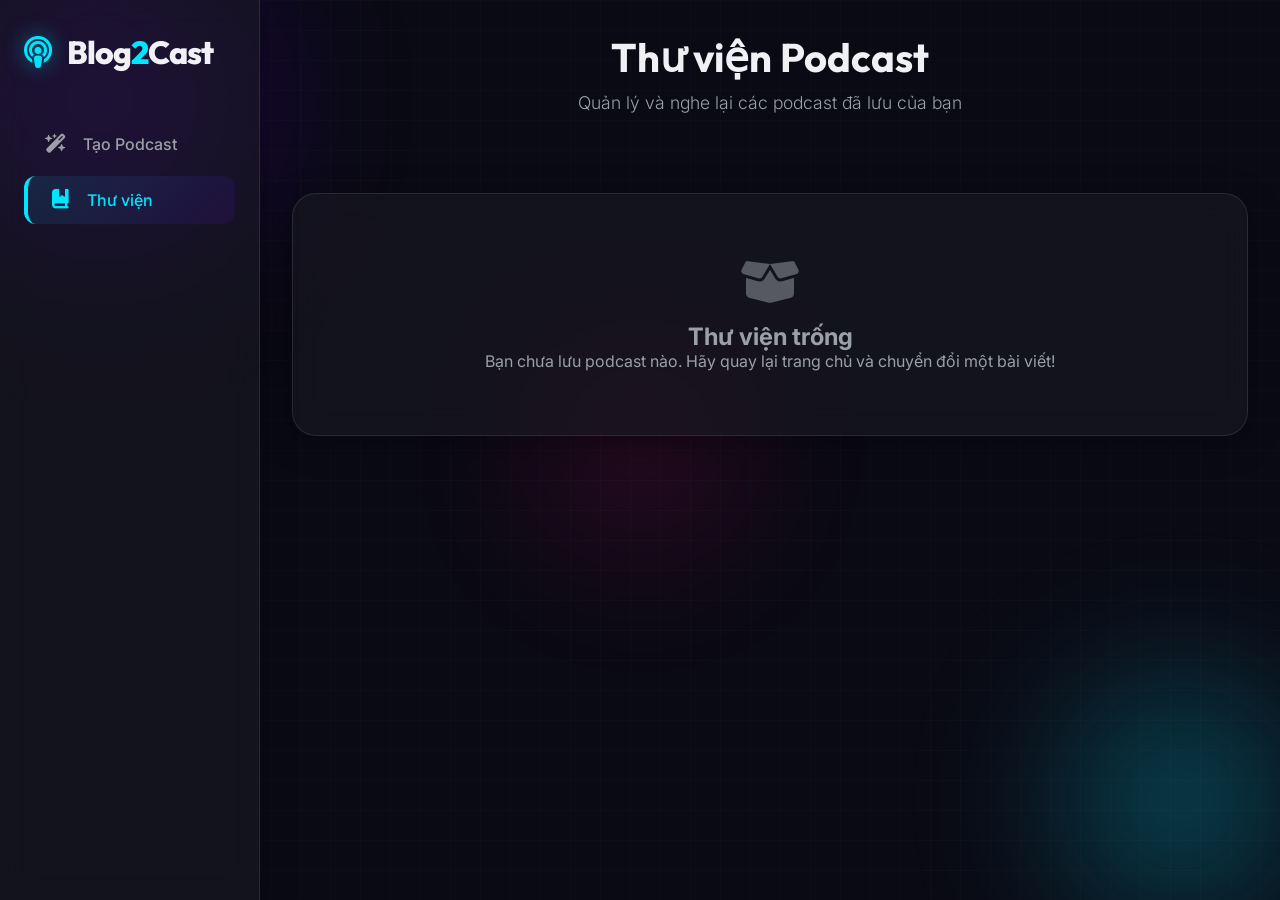
==== blog-to-podcast/frontend/library.html @ 4a478bd0 "add fe library" ====
<!DOCTYPE html>
<html lang="vi">
<head>
    <meta charset="UTF-8">
    <meta name="viewport" content="width=device-width, initial-scale=1.0">
    <title>Thư viện Podcast - Blog2Cast</title>
    <!-- Fonts & Icons -->
    <link href="https://fonts.googleapis.com/css2?family=Inter:wght@300;400;500;600;700&family=Outfit:wght@500;600;700;800&display=swap" rel="stylesheet">
    <link rel="stylesheet" href="https://cdnjs.cloudflare.com/ajax/libs/font-awesome/6.4.0/css/all.min.css">
    <!-- CSS -->
    <link rel="stylesheet" href="styles.css?v=3">
    <style>
        .library-container {
            display: grid;
            grid-template-columns: repeat(auto-fill, minmax(300px, 1fr));
            gap: 1.5rem;
            margin-top: 2rem;
            width: 100%;
        }
        
        .podcast-card {
            display: flex;
            flex-direction: column;
            gap: 1rem;
            padding: 1.5rem;
            position: relative;
        }

        .podcast-card h3 {
            font-size: 1.1rem;
            margin-bottom: 0.5rem;
            color: var(--primary);
            white-space: nowrap;
            overflow: hidden;
            text-overflow: ellipsis;
        }

        .podcast-meta {
            font-size: 0.85rem;
            color: var(--text-muted);
            display: flex;
            justify-content: space-between;
            margin-bottom: 0.5rem;
        }
        
        .podcast-url {
            font-size: 0.85rem;
            color: var(--text-muted);
            white-space: nowrap;
            overflow: hidden;
            text-overflow: ellipsis;
            display: block;
            text-decoration: none;
        }
        
        .podcast-url:hover {
            color: var(--primary);
            text-decoration: underline;
        }

        .delete-btn {
            position: absolute;
            top: 1rem;
            right: 1rem;
            background: rgba(255, 61, 0, 0.1);
            color: var(--error);
            border: none;
            width: 30px;
            height: 30px;
            border-radius: 50%;
            display: flex;
            align-items: center;
            justify-content: center;
            cursor: pointer;
            transition: all 0.3s;
        }
        
        .delete-btn:hover {
            background: var(--error);
            color: white;
        }

        .empty-state {
            text-align: center;
            padding: 4rem 2rem;
            color: var(--text-muted);
            width: 100%;
            grid-column: 1 / -1;
        }
        
        .empty-state i {
            font-size: 3rem;
            margin-bottom: 1rem;
            opacity: 0.5;
        }
    </style>
</head>
<body>
    <!-- Background Elements -->
    <div class="bg-effects">
        <div class="orb orb-1"></div>
        <div class="orb orb-2"></div>
        <div class="orb orb-3"></div>
        <div class="grid-overlay"></div>
    </div>

    <div class="app-layout">
        <!-- Sidebar -->
        <aside class="sidebar glass-effect" style="border-radius: 0; border-top: none; border-bottom: none; border-left: none;">
            <div class="logo">
                <div class="logo-icon">
                    <i class="fa-solid fa-podcast"></i>
                </div>
                <h1>Blog<span>2</span>Cast</h1>
            </div>
            <nav class="nav-menu">
                <a href="index.html" class="nav-item">
                    <i class="fa-solid fa-wand-magic-sparkles"></i>
                    <span>Tạo Podcast</span>
                </a>
                <a href="library.html" class="nav-item active">
                    <i class="fa-solid fa-book-bookmark"></i>
                    <span>Thư viện</span>
                </a>
            </nav>
        </aside>

        <!-- Main Content -->
        <div class="main-content">
            <main class="app-container" style="max-width: 1200px;">
                <!-- Header -->
                <header class="app-header">
                    <h2 style="font-family: 'Outfit', sans-serif; font-size: 2.5rem; margin-bottom: 10px;">Thư viện Podcast</h2>
                    <p class="tagline">Quản lý và nghe lại các podcast đã lưu của bạn</p>
                </header>

        <!-- Library Content -->
        <section id="library-content" class="library-container">
            <!-- Cards will be populated by JS -->
        </section>

            </main>
        </div>
    </div>

    <!-- Script -->
    <script src="library.js"></script>
</body>
</html>
---- blog-to-podcast/frontend/styles.css ----
:root {
    --primary: #00e5ff;
    --primary-dark: #00b8cc;
    --secondary: #7000ff;
    --bg-dark: #0a0a14;
    --card-bg: rgba(25, 25, 35, 0.6);
    --text-main: #f0f0f5;
    --text-muted: #9aa0a6;
    --border-color: rgba(255, 255, 255, 0.1);
    --glass-shadow: 0 8px 32px 0 rgba(0, 0, 0, 0.37);
    --success: #00e676;
    --error: #ff3d00;
    --pending: #ffa000;
}

* {
    margin: 0;
    padding: 0;
    box-sizing: border-box;
}

body {
    font-family: 'Inter', sans-serif;
    background-color: var(--bg-dark);
    color: var(--text-main);
    min-height: 100vh;
    overflow-x: hidden;
    position: relative;
}

/* Background Effects */
.bg-effects {
    position: fixed;
    top: 0;
    left: 0;
    width: 100vw;
    height: 100vh;
    z-index: -1;
    overflow: hidden;
}

.orb {
    position: absolute;
    border-radius: 50%;
    filter: blur(80px);
    opacity: 0.5;
    animation: float 20s infinite alternate;
}

.orb-1 {
    width: 400px;
    height: 400px;
    background: radial-gradient(circle, var(--secondary), transparent 70%);
    top: -100px;
    left: -100px;
}

.orb-2 {
    width: 300px;
    height: 300px;
    background: radial-gradient(circle, var(--primary), transparent 70%);
    bottom: -50px;
    right: -50px;
    animation-delay: -5s;
}

.orb-3 {
    width: 250px;
    height: 250px;
    background: radial-gradient(circle, #ff007f, transparent 70%);
    top: 50%;
    left: 50%;
    transform: translate(-50%, -50%);
    opacity: 0.3;
    animation-delay: -10s;
}

.grid-overlay {
    position: absolute;
    top: 0;
    left: 0;
    width: 100%;
    height: 100%;
    background-image: linear-gradient(rgba(255, 255, 255, 0.03) 1px, transparent 1px),
    linear-gradient(90deg, rgba(255, 255, 255, 0.03) 1px, transparent 1px);
    background-size: 30px 30px;
    opacity: 0.5;
}

@keyframes float {
    0% { transform: translate(0, 0) scale(1); }
    33% { transform: translate(30px, -50px) scale(1.1); }
    66% { transform: translate(-20px, 20px) scale(0.9); }
    100% { transform: translate(0, 0) scale(1); }
}

/* Layout & Sidebar */
.app-layout {
    display: flex;
    width: 100vw;
    min-height: 100vh;
}

.sidebar {
    width: 260px;
    background: rgba(20, 20, 25, 0.7);
    backdrop-filter: blur(20px);
    -webkit-backdrop-filter: blur(20px);
    border-right: 1px solid var(--border-color);
    padding: 2rem 1.5rem;
    display: flex;
    flex-direction: column;
    z-index: 10;
}

.sidebar .logo {
    justify-content: flex-start;
    margin-bottom: 3rem;
}

.sidebar .logo-icon {
    font-size: 2rem;
}

.sidebar .logo h1 {
    font-size: 2rem;
}

.nav-menu {
    display: flex;
    flex-direction: column;
    gap: 0.5rem;
}

.nav-item {
    display: flex;
    align-items: center;
    gap: 15px;
    padding: 14px 20px;
    border-radius: 12px;
    color: var(--text-muted);
    text-decoration: none;
    font-weight: 500;
    transition: all 0.3s ease;
}

.nav-item i {
    font-size: 1.2rem;
    width: 24px;
    text-align: center;
}

.nav-item:hover {
    background: rgba(255, 255, 255, 0.05);
    color: white;
}

.nav-item.active {
    background: linear-gradient(135deg, rgba(0, 229, 255, 0.1), rgba(112, 0, 255, 0.1));
    color: var(--primary);
    border-left: 4px solid var(--primary);
}

.main-content {
    flex: 1;
    display: flex;
    flex-direction: column;
    overflow-y: auto;
    height: 100vh;
}

/* Main Container */
.app-container {
    width: 100%;
    max-width: 1000px;
    margin: 0 auto;
    padding: 2rem;
    z-index: 1;
    display: flex;
    flex-direction: column;
    gap: 2rem;
}

/* Header */
.app-header {
    text-align: center;
    margin-bottom: 1rem;
}

.logo {
    display: flex;
    align-items: center;
    justify-content: center;
    gap: 15px;
    margin-bottom: 10px;
}

.logo-icon {
    font-size: 2.5rem;
    color: var(--primary);
    filter: drop-shadow(0 0 10px rgba(0, 229, 255, 0.5));
}

.logo h1 {
    font-family: 'Outfit', sans-serif;
    font-size: 3rem;
    font-weight: 800;
    letter-spacing: -1px;
}

.logo h1 span {
    color: var(--primary);
}

.tagline {
    color: var(--text-muted);
    font-size: 1.1rem;
    font-weight: 300;
}

/* Glass Effect Core */
.glass-effect {
    background: var(--card-bg);
    backdrop-filter: blur(16px);
    -webkit-backdrop-filter: blur(16px);
    border: 1px solid var(--border-color);
    border-radius: 24px;
    box-shadow: var(--glass-shadow);
}

.card {
    padding: 2.5rem;
    transition: transform 0.3s ease, box-shadow 0.3s ease;
}

.card:hover {
    box-shadow: 0 12px 40px 0 rgba(0, 0, 0, 0.5);
    border-color: rgba(255, 255, 255, 0.2);
}

/* Form Styles */
#convert-form {
    display: flex;
    flex-direction: column;
    gap: 1.5rem;
}

.input-group {
    display: flex;
    flex-direction: column;
    gap: 8px;
}

.settings-row {
    display: flex;
    gap: 1.5rem;
}

.half {
    flex: 1;
}

label {
    font-size: 0.9rem;
    font-weight: 500;
    color: var(--text-main);
    margin-left: 4px;
}

.input-field, .select-field {
    position: relative;
    display: flex;
    align-items: center;
}

.input-field input, .select-field select {
    width: 100%;
    background: rgba(0, 0, 0, 0.2);
    border: 1px solid rgba(255, 255, 255, 0.1);
    border-radius: 12px;
    padding: 14px 45px;
    color: white;
    font-size: 1rem;
    font-family: inherit;
    transition: all 0.3s ease;
    outline: none;
    appearance: none;
}

.input-field input:focus, .select-field select:focus {
    border-color: var(--primary);
    background: rgba(0, 0, 0, 0.4);
    box-shadow: 0 0 0 4px rgba(0, 229, 255, 0.1);
}

.icon-left {
    position: absolute;
    left: 16px;
    color: var(--text-muted);
    font-size: 1.1rem;
    pointer-events: none;
    transition: color 0.3s;
}

.icon-right {
    position: absolute;
    right: 16px;
    color: var(--text-muted);
    pointer-events: none;
}

.input-field input:focus ~ .icon-left,
.select-field select:focus ~ .icon-left {
    color: var(--primary);
}

.select-field select option {
    background: var(--bg-dark);
    color: white;
}

/* Buttons */
.btn {
    border: none;
    border-radius: 12px;
    padding: 16px 24px;
    font-size: 1.1rem;
    font-weight: 600;
    font-family: 'Outfit', sans-serif;
    cursor: pointer;
    display: flex;
    align-items: center;
    justify-content: center;
    gap: 10px;
    transition: all 0.3s ease;
    text-decoration: none;
}

.btn-primary {
    background: linear-gradient(135deg, var(--primary), var(--secondary));
    color: white;
    margin-top: 10px;
    position: relative;
    overflow: hidden;
}

.btn-primary:hover {
    transform: translateY(-2px);
    box-shadow: 0 8px 25px rgba(0, 229, 255, 0.4);
}

.btn-primary:active {
    transform: translateY(1px);
}

.btn-primary:disabled {
    opacity: 0.7;
    cursor: not-allowed;
    transform: none;
}

.btn-secondary {
    background: rgba(255, 255, 255, 0.1);
    color: white;
    border: 1px solid rgba(255, 255, 255, 0.2);
}

.btn-secondary:hover {
    background: rgba(255, 255, 255, 0.2);
}

.btn-outline {
    background: transparent;
    color: var(--text-muted);
    border: 1px solid rgba(255, 255, 255, 0.1);
}

.btn-outline:hover {
    color: white;
    border-color: rgba(255, 255, 255, 0.3);
}

/* Loader */
.loader-spinner {
    width: 20px;
    height: 20px;
    border: 3px solid rgba(255,255,255,0.3);
    border-radius: 50%;
    border-top-color: white;
    animation: spin 1s ease-in-out infinite;
}

@keyframes spin {
    to { transform: rotate(360deg); }
}

/* Progress Steps */
.steps-wrapper {
    padding: 2rem;
    display: flex;
    flex-direction: column;
    gap: 0;
}

.step {
    display: flex;
    align-items: center;
    gap: 20px;
    padding: 10px 0;
    position: relative;
    transition: all 0.3s ease;
}

.step-divider {
    height: 30px;
    width: 2px;
    background: rgba(255, 255, 255, 0.1);
    margin-left: 24px;
    transition: all 0.3s ease;
}

.step-icon-box {
    width: 50px;
    height: 50px;
    border-radius: 50%;
    background: rgba(255, 255, 255, 0.05);
    display: flex;
    align-items: center;
    justify-content: center;
    font-size: 1.2rem;
    color: var(--text-muted);
    position: relative;
    border: 2px solid rgba(255, 255, 255, 0.1);
    transition: all 0.3s ease;
}

.step-info h3 {
    font-size: 1.1rem;
    font-weight: 600;
    margin-bottom: 4px;
    color: var(--text-muted);
}

.status-text {
    font-size: 0.85rem;
    color: rgba(255, 255, 255, 0.4);
}

/* Step States */
.step.active .step-icon-box {
    color: var(--primary);
    border-color: var(--primary);
    background: rgba(0, 229, 255, 0.1);
    box-shadow: 0 0 20px rgba(0, 229, 255, 0.3);
}

.step.active .step-info h3 {
    color: white;
}

.step.active .status-text {
    color: var(--primary);
}

.step.active .ring {
    position: absolute;
    top: -2px; left: -2px; right: -2px; bottom: -2px;
    border-radius: 50%;
    border: 2px solid transparent;
    border-top-color: var(--primary);
    animation: spin 1.5s linear infinite;
}

.step.done .step-icon-box {
    color: var(--success);
    border-color: var(--success);
    background: rgba(0, 230, 118, 0.1);
}

.step.done .step-info h3 {
    color: white;
}

.step.done .status-text {
    color: var(--success);
}

.step.done + .step-divider {
    background: var(--success);
}

.step.error .step-icon-box {
    color: var(--error);
    border-color: var(--error);
    background: rgba(255, 61, 0, 0.1);
}

.step.error .status-text {
    color: var(--error);
}

/* Result Section (2 Columns) */
.result-layout {
    display: grid;
    grid-template-columns: 1fr 1fr;
    gap: 1.5rem;
    width: 100%;
}

.result-left {
    display: flex;
    flex-direction: column;
    gap: 1.5rem;
    animation: slideUp 0.5s ease;
}

.success-header {
    text-align: center;
    display: flex;
    flex-direction: column;
    align-items: center;
    gap: 0.5rem;
}

.success-icon-wrapper {
    font-size: 3rem;
    color: var(--success);
    filter: drop-shadow(0 0 15px rgba(0, 230, 118, 0.5));
}

.success-header h2 {
    font-family: 'Outfit', sans-serif;
    font-size: 1.8rem;
}

.summary-container {
    background: rgba(0, 0, 0, 0.2);
    border: 1px solid rgba(255, 255, 255, 0.05);
    border-radius: 16px;
    padding: 1.5rem;
    flex-grow: 1;
    display: flex;
    flex-direction: column;
}

.summary-container h3 {
    font-size: 1.1rem;
    color: var(--primary);
    margin-bottom: 1rem;
    display: flex;
    align-items: center;
    gap: 0.5rem;
}

.summary-content {
    color: var(--text-main);
    font-size: 0.95rem;
    line-height: 1.6;
    overflow-y: auto;
    max-height: 150px;
    padding-right: 10px;
}
.summary-content::-webkit-scrollbar { width: 6px; }
.summary-content::-webkit-scrollbar-thumb { background: rgba(255,255,255,0.2); border-radius: 3px; }

.audio-player-container {
    width: 100%;
    background: rgba(0, 0, 0, 0.3);
    padding: 20px;
    border-radius: 16px;
    border: 1px solid rgba(255, 255, 255, 0.05);
}

audio {
    width: 100%;
    height: 40px;
    outline: none;
}

audio::-webkit-media-controls-panel {
    background-color: var(--text-main);
}

.action-buttons {
    display: flex;
    gap: 1rem;
    width: 100%;
}

.action-buttons .btn {
    flex: 1;
}

/* AI Chat Container */
.ai-chat-container {
    display: flex;
    flex-direction: column;
    height: 100%;
    animation: slideUp 0.6s ease;
    padding: 0;
    overflow: hidden;
}

.chat-header {
    background: rgba(0, 0, 0, 0.3);
    padding: 1.5rem;
    display: flex;
    align-items: center;
    gap: 10px;
    border-bottom: 1px solid rgba(255, 255, 255, 0.05);
}

.chat-header i {
    color: var(--secondary);
    font-size: 1.5rem;
}

.chat-header h3 {
    font-size: 1.2rem;
}

.chat-messages {
    flex-grow: 1;
    padding: 1.5rem;
    display: flex;
    flex-direction: column;
    gap: 1rem;
    overflow-y: auto;
    max-height: 380px;
}
.chat-messages::-webkit-scrollbar { width: 6px; }
.chat-messages::-webkit-scrollbar-thumb { background: rgba(255,255,255,0.2); border-radius: 3px; }

.message {
    display: flex;
    gap: 10px;
    align-items: flex-end;
}

.message.user-message {
    flex-direction: row-reverse;
}

.message-avatar {
    width: 35px;
    height: 35px;
    border-radius: 50%;
    background: rgba(255, 255, 255, 0.1);
    display: flex;
    align-items: center;
    justify-content: center;
    flex-shrink: 0;
}

.ai-message .message-avatar {
    color: var(--secondary);
    background: rgba(112, 0, 255, 0.1);
}

.user-message .message-avatar {
    color: var(--bg-dark);
    background: var(--primary);
}

.message-bubble {
    background: rgba(255, 255, 255, 0.05);
    padding: 12px 16px;
    border-radius: 16px;
    border-bottom-left-radius: 4px;
    font-size: 0.95rem;
    line-height: 1.5;
    max-width: 80%;
}

.user-message .message-bubble {
    background: linear-gradient(135deg, var(--primary), var(--primary-dark));
    color: var(--bg-dark);
    border-bottom-left-radius: 16px;
    border-bottom-right-radius: 4px;
    font-weight: 500;
}

.chat-input-area {
    padding: 1rem 1.5rem;
    background: rgba(0, 0, 0, 0.2);
    border-top: 1px solid rgba(255, 255, 255, 0.05);
    display: flex;
    gap: 10px;
}

.chat-input-area input {
    flex-grow: 1;
    background: rgba(255, 255, 255, 0.05);
    border: 1px solid rgba(255, 255, 255, 0.1);
    border-radius: 20px;
    padding: 10px 20px;
    color: white;
    font-family: inherit;
    outline: none;
    transition: all 0.3s;
}

.chat-input-area input:focus {
    border-color: var(--secondary);
    background: rgba(255, 255, 255, 0.1);
}

.btn-icon {
    background: var(--secondary);
    color: white;
    border: none;
    width: 40px;
    height: 40px;
    border-radius: 50%;
    display: flex;
    align-items: center;
    justify-content: center;
    cursor: pointer;
    transition: all 0.3s;
}

.btn-icon:hover {
    transform: scale(1.05);
    box-shadow: 0 0 15px rgba(112, 0, 255, 0.4);
}

/* Toast Notification */
.toast-notification {
    position: fixed;
    bottom: 30px;
    right: 30px;
    background: rgba(20, 20, 25, 0.95);
    backdrop-filter: blur(10px);
    border-left: 4px solid var(--error);
    padding: 16px 20px;
    border-radius: 8px;
    display: flex;
    align-items: flex-start;
    gap: 15px;
    box-shadow: 0 10px 30px rgba(0, 0, 0, 0.5);
    z-index: 1000;
    transform: translateX(120%);
    transition: transform 0.3s cubic-bezier(0.175, 0.885, 0.32, 1.275);
}

.toast-notification.show {
    transform: translateX(0);
}

.toast-icon {
    color: var(--error);
    font-size: 1.5rem;
}

.toast-content h4 {
    margin-bottom: 4px;
    color: white;
}

.toast-content p {
    color: var(--text-muted);
    font-size: 0.9rem;
    max-width: 250px;
}

.close-toast {
    background: none;
    border: none;
    color: var(--text-muted);
    cursor: pointer;
    font-size: 1rem;
    transition: color 0.2s;
}

.close-toast:hover {
    color: white;
}

/* Utilities */
.hidden {
    display: none !important;
}

@keyframes slideUp {
    from { opacity: 0; transform: translateY(20px); }
    to { opacity: 1; transform: translateY(0); }
}

/* Responsive */
@media (max-width: 768px) {
    .app-layout {
        flex-direction: column;
    }
    
    .sidebar {
        width: 100%;
        padding: 1rem;
        flex-direction: row;
        align-items: center;
        justify-content: space-between;
        border-right: none;
        border-bottom: 1px solid var(--border-color);
    }
    
    .sidebar .logo {
        margin-bottom: 0;
    }
    
    .nav-menu {
        flex-direction: row;
    }
    
    .nav-item {
        padding: 10px;
    }
    
    .nav-item span {
        display: none;
    }
}

@media (max-width: 600px) {
    .settings-row {
        flex-direction: column;
    }
    
    .action-buttons {
        flex-direction: column;
    }
    
    .card {
        padding: 1.5rem;
    }
    
    .logo h1 {
        font-size: 2.2rem;
    }
    
    .result-layout {
        grid-template-columns: 1fr;
    }
}
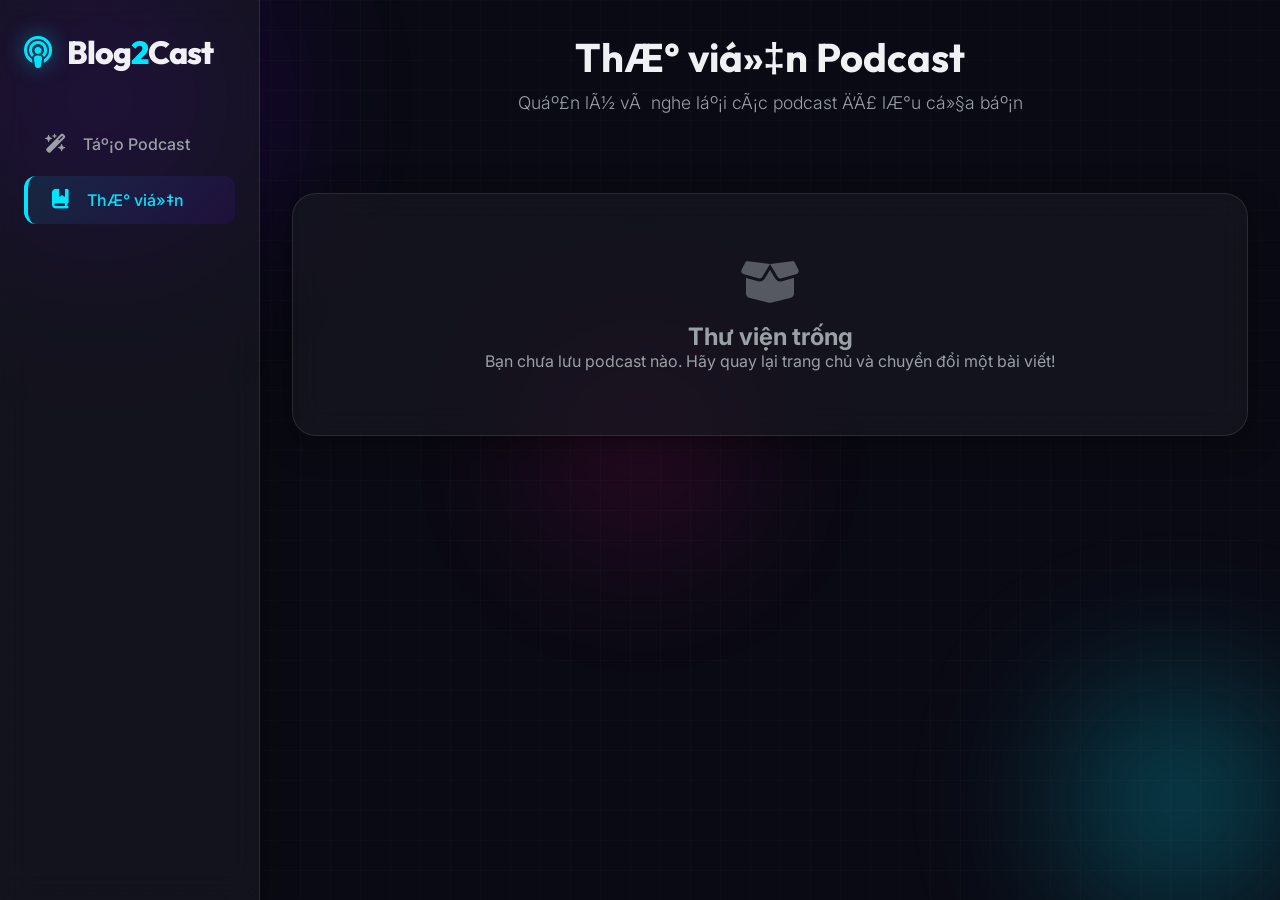
==== commit e7c53be6: "Them realtime vai thu" ====
--- a/blog-to-podcast/frontend/library.html
+++ b/blog-to-podcast/frontend/library.html
@@ -1,14 +1,14 @@
-<!DOCTYPE html>
+﻿<!DOCTYPE html>
 <html lang="vi">
 <head>
     <meta charset="UTF-8">
     <meta name="viewport" content="width=device-width, initial-scale=1.0">
-    <title>Thư viện Podcast - Blog2Cast</title>
+    <title>ThÆ° viá»‡n Podcast - Blog2Cast</title>
     <!-- Fonts & Icons -->
     <link href="https://fonts.googleapis.com/css2?family=Inter:wght@300;400;500;600;700&family=Outfit:wght@500;600;700;800&display=swap" rel="stylesheet">
-    <link rel="stylesheet" href="https://cdnjs.cloudflare.com/ajax/libs/font-awesome/6.4.0/css/all.min.css">
+    <link rel="stylesheet" href="https://cdn.jsdelivr.net/npm/@fortawesome/fontawesome-free@6.4.0/css/all.min.css">
     <!-- CSS -->
-    <link rel="stylesheet" href="styles.css?v=3">
+    <link rel="stylesheet" href="styles.css?v=4">
     <style>
         .library-container {
             display: grid;
@@ -93,6 +93,63 @@
             margin-bottom: 1rem;
             opacity: 0.5;
         }
+
+        /* Modal Styles */
+        .modal-overlay {
+            position: fixed;
+            top: 0; left: 0; width: 100vw; height: 100vh;
+            background: rgba(0, 0, 0, 0.8);
+            backdrop-filter: blur(8px);
+            z-index: 1000;
+            display: flex;
+            justify-content: center;
+            align-items: center;
+            padding: 2rem;
+            opacity: 1;
+            transition: opacity 0.3s ease;
+        }
+        .modal-overlay.hidden {
+            opacity: 0;
+            pointer-events: none;
+            display: flex !important; /* Keep flex for transition, use pointer-events/opacity to hide */
+        }
+        .modal-content {
+            width: 100%;
+            max-width: 900px;
+            max-height: 90vh;
+            display: flex;
+            flex-direction: column;
+            position: relative;
+            overflow-y: auto;
+            transform: scale(1);
+            transition: transform 0.3s ease;
+        }
+        .modal-overlay.hidden .modal-content {
+            transform: scale(0.95);
+        }
+        .close-modal-btn {
+            position: absolute;
+            top: 1.5rem;
+            right: 1.5rem;
+            background: rgba(255,255,255,0.1);
+            border: none;
+            color: white;
+            font-size: 1.2rem;
+            width: 40px; height: 40px;
+            border-radius: 50%;
+            cursor: pointer;
+            z-index: 10;
+            transition: all 0.3s;
+            display: flex;
+            justify-content: center;
+            align-items: center;
+        }
+        .close-modal-btn:hover { background: var(--error); }
+        .modal-header { margin-bottom: 1.5rem; padding-right: 50px; }
+        .modal-header h2 { color: var(--primary); margin-bottom: 0.5rem; }
+        
+        .podcast-card { cursor: pointer; transition: transform 0.2s, box-shadow 0.2s; }
+        .podcast-card:hover { transform: translateY(-5px); box-shadow: 0 10px 30px rgba(0, 229, 255, 0.2); }
     </style>
 </head>
 <body>
@@ -116,11 +173,11 @@
             <nav class="nav-menu">
                 <a href="index.html" class="nav-item">
                     <i class="fa-solid fa-wand-magic-sparkles"></i>
-                    <span>Tạo Podcast</span>
+                    <span>Táº¡o Podcast</span>
                 </a>
                 <a href="library.html" class="nav-item active">
                     <i class="fa-solid fa-book-bookmark"></i>
-                    <span>Thư viện</span>
+                    <span>ThÆ° viá»‡n</span>
                 </a>
             </nav>
         </aside>
@@ -130,8 +187,8 @@
             <main class="app-container" style="max-width: 1200px;">
                 <!-- Header -->
                 <header class="app-header">
-                    <h2 style="font-family: 'Outfit', sans-serif; font-size: 2.5rem; margin-bottom: 10px;">Thư viện Podcast</h2>
-                    <p class="tagline">Quản lý và nghe lại các podcast đã lưu của bạn</p>
+                    <h2 style="font-family: 'Outfit', sans-serif; font-size: 2.5rem; margin-bottom: 10px;">ThÆ° viá»‡n Podcast</h2>
+                    <p class="tagline">Quáº£n lÃ½ vÃ  nghe láº¡i cÃ¡c podcast Ä‘Ã£ lÆ°u cá»§a báº¡n</p>
                 </header>
 
         <!-- Library Content -->
@@ -143,7 +200,69 @@
         </div>
     </div>
 
+    <!-- Podcast Detail Modal -->
+    <div id="podcast-modal" class="modal-overlay hidden">
+        <div class="modal-content glass-effect card">
+            <button class="close-modal-btn" id="close-modal"><i class="fa-solid fa-xmark"></i></button>
+            <div class="modal-header">
+                <h2 id="modal-title">TiÃªu Ä‘á» Podcast</h2>
+                <div class="podcast-meta" id="modal-meta" style="justify-content: flex-start; gap: 20px;">
+                    <!-- Meta info here -->
+                </div>
+            </div>
+            
+            <div class="modal-body result-layout">
+                <!-- Top: Audio and Summary -->
+                <div class="result-top card" style="background: rgba(0,0,0,0.2); padding: 1.5rem;">
+                    <div class="audio-player-container" style="padding: 15px;">
+                        <audio id="modal-audio" controls preload="none">
+                            TrÃ¬nh duyá»‡t khÃ´ng há»— trá»£ tháº» audio.
+                        </audio>
+                    </div>
+
+                    <div class="summary-container" style="flex: 1; display: flex; flex-direction: column; min-height: 200px; padding: 1.5rem; margin-top: 1.5rem;">
+                        <div class="summary-header" style="display: flex; justify-content: space-between; align-items: center; margin-bottom: 10px;">
+                            <h3 style="margin: 0;"><i class="fa-solid fa-file-lines"></i> TÃ³m táº¯t ná»™i dung</h3>
+                            <div class="summary-tabs" style="display: flex; gap: 4px; background: rgba(255, 255, 255, 0.05); padding: 4px; border-radius: 8px;">
+                                <button type="button" id="modal-tab-original" class="tab-btn active" style="background: var(--primary); border: none; padding: 6px 12px; border-radius: 6px; color: var(--bg-dark); cursor: pointer; font-size: 0.85rem; font-weight: 600; transition: all 0.3s ease;">NgÃ´n ngá»¯ gá»‘c</button>
+                                <button type="button" id="modal-tab-translated" class="tab-btn" style="background: transparent; border: none; padding: 6px 12px; border-radius: 6px; color: var(--text-muted); cursor: pointer; font-size: 0.85rem; font-weight: 600; transition: all 0.3s ease;">NgÃ´n ngá»¯ chuyá»ƒn Ä‘á»•i</button>
+                            </div>
+                        </div>
+                        <div class="summary-content" id="modal-summary-content" style="flex: 1; font-size: 0.95rem; line-height: 1.6; color: var(--text-main); background: rgba(255, 255, 255, 0.03); padding: 15px; border-radius: 8px; overflow-y: auto; max-height: 250px;">
+                            <p>KhÃ´ng cÃ³ ná»™i dung tÃ³m táº¯t.</p>
+                        </div>
+                    </div>
+                </div>
+
+                <!-- Bottom: AI Chat -->
+                <div class="result-bottom card ai-chat-container" style="background: rgba(0,0,0,0.2); padding: 0;">
+                    <div class="chat-header">
+                        <i class="fa-solid fa-robot"></i>
+                        <h3>Trá»£ lÃ½ AI - Há»i Ä‘Ã¡p</h3>
+                    </div>
+                    
+                    <div class="chat-messages" id="modal-chat-messages" style="max-height: 250px;">
+                        <div class="message ai-message">
+                            <div class="message-avatar"><i class="fa-solid fa-robot"></i></div>
+                            <div class="message-bubble">
+                                ChÃ o báº¡n! TÃ´i lÃ  trá»£ lÃ½ AI. Báº¡n cÃ³ cÃ¢u há»i nÃ o vá» ná»™i dung cá»§a podcast nÃ y khÃ´ng?
+                            </div>
+                        </div>
+                    </div>
+                    
+                    <div class="chat-input-area">
+                        <input type="text" id="modal-chat-input" placeholder="Há»i AI vá» podcast nÃ y..." autocomplete="off">
+                        <button id="modal-send-chat-btn" class="btn-icon">
+                            <i class="fa-solid fa-paper-plane"></i>
+                        </button>
+                    </div>
+                </div>
+            </div>
+        </div>
+    </div>
+
     <!-- Script -->
     <script src="library.js"></script>
 </body>
 </html>
+
--- a/blog-to-podcast/frontend/styles.css
+++ b/blog-to-podcast/frontend/styles.css
@@ -499,15 +499,15 @@
     color: var(--error);
 }
 
-/* Result Section (2 Columns) */
+/* Result Section (Stacked) */
 .result-layout {
-    display: grid;
-    grid-template-columns: 1fr 1fr;
+    display: flex;
+    flex-direction: column;
     gap: 1.5rem;
     width: 100%;
 }
 
-.result-left {
+.result-top {
     display: flex;
     flex-direction: column;
     gap: 1.5rem;
@@ -835,8 +835,4 @@
     .logo h1 {
         font-size: 2.2rem;
     }
-    
-    .result-layout {
-        grid-template-columns: 1fr;
-    }
-}
+}
